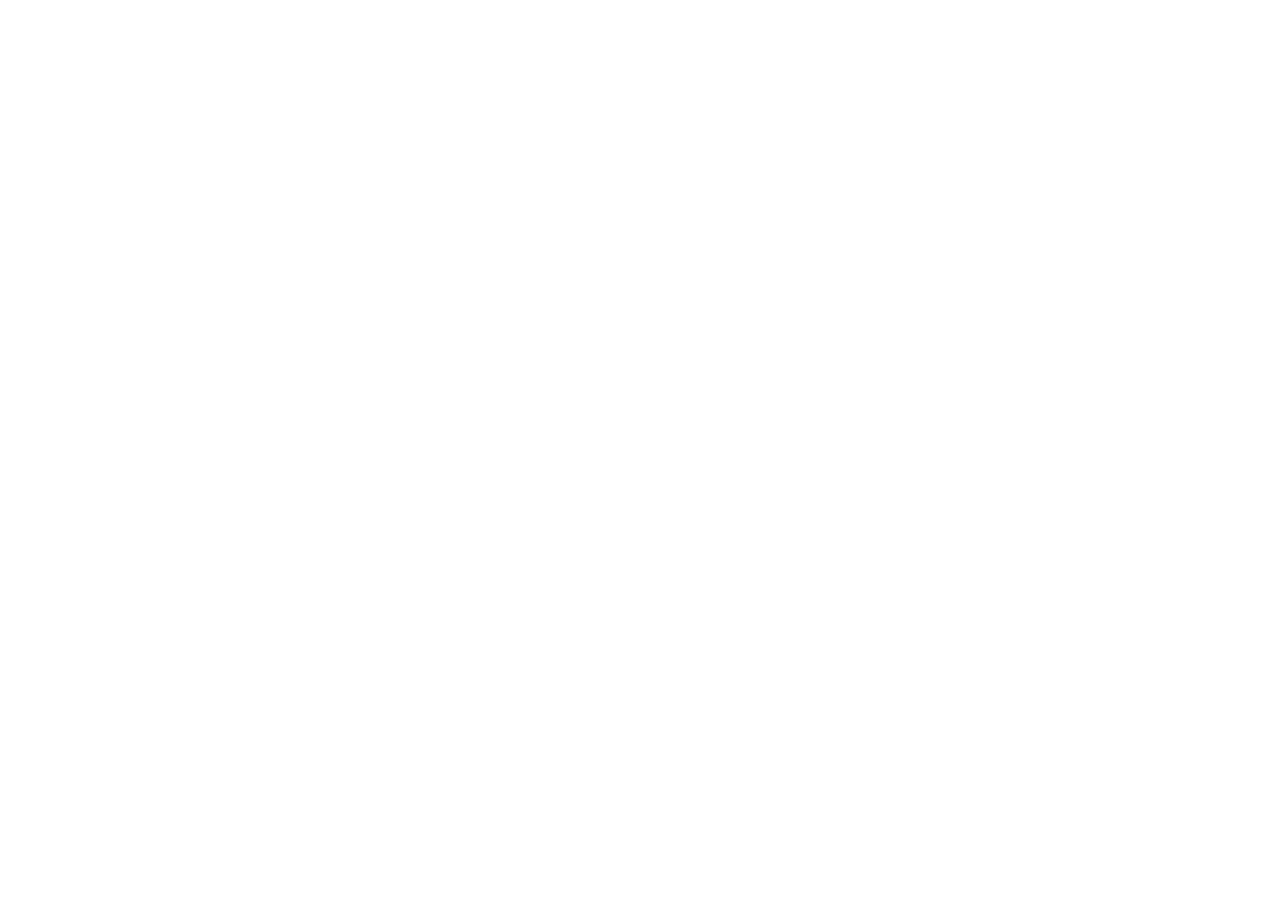
==== index.html @ ff941ab8 "first commit" ====
<!DOCTYPE html>
<html lang="en">
<head>
 <meta charset="UTF-8">
 <meta http-equiv="X-UA-Compatible" content="IE=edge">
 <meta name="viewport" content="width=device-width, initial-scale=1.0">
 <title>Restaurant</title>
</head>
<body>
 
</body>
</html>
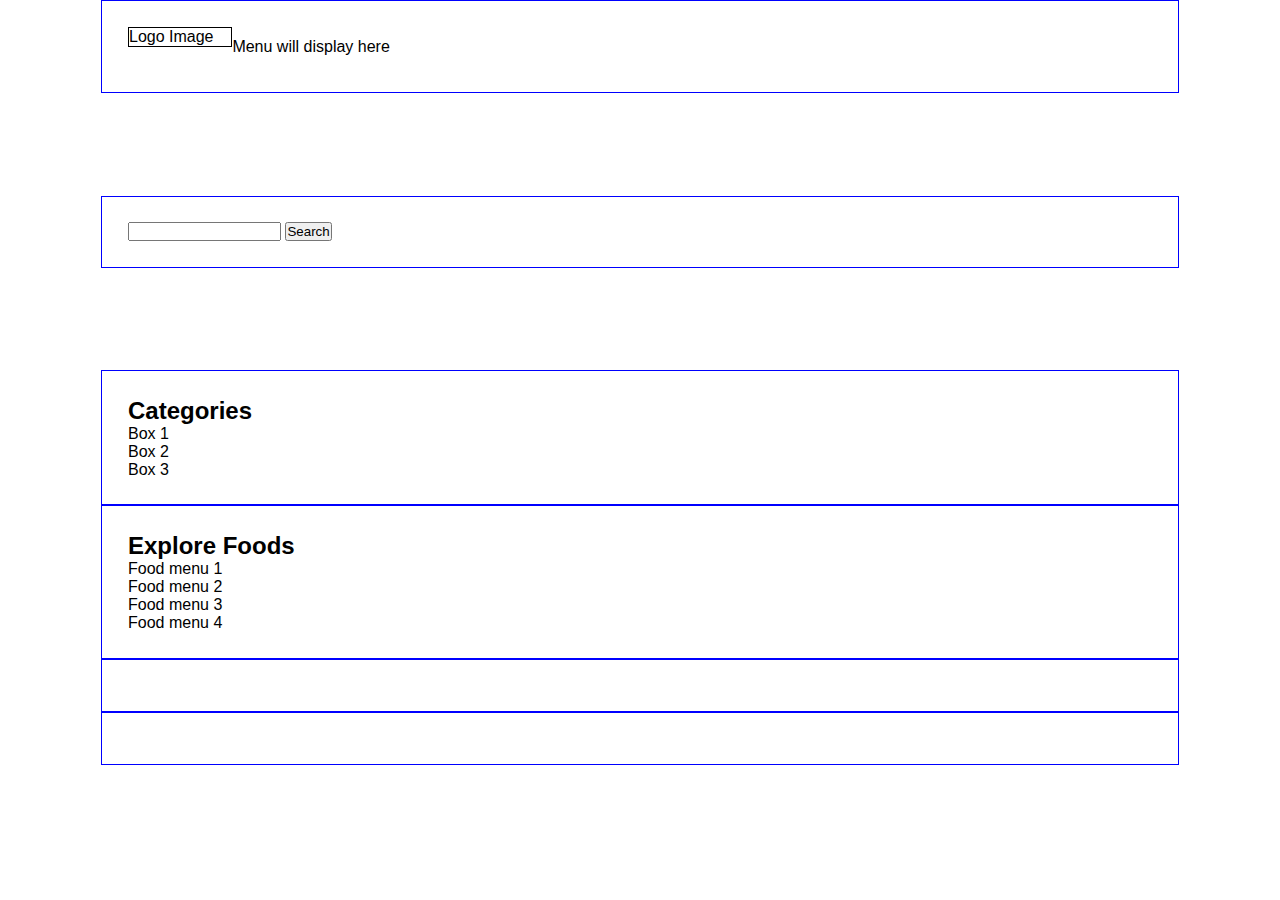
==== commit 0ffeac71: "html, css" ====
--- a/index.html
+++ b/index.html
@@ -2,11 +2,97 @@
 <html lang="en">
 <head>
  <meta charset="UTF-8">
+ <!-- Important to make website responsive -->
  <meta http-equiv="X-UA-Compatible" content="IE=edge">
  <meta name="viewport" content="width=device-width, initial-scale=1.0">
- <title>Restaurant</title>
+ <title>Galbi Restaurant</title>
+
+ <!-- Link CSS file -->
+ <link rel="stylesheet" href="css/style.css">
 </head>
+
 <body>
- 
+ <!-- Navbar Section Starts Here -->
+ <section class="navbar">
+  <div class="container">
+   <div class="logo">
+    Logo Image
+   </div>
+
+   <div class="menu">
+    Menu will display here
+   </div>
+  </div>
+ </section>
+ <!-- Navbar Section Ends Here -->
+
+  <!-- Food Search Section Starts Here -->
+  <section class="food-search">
+  <div class="container">
+   <form action="">
+    <input type="text">
+    <input type="Submit" value="Search">
+   </form>
+  </div>
+  </section>
+ <!-- Food Search Section Ends Here -->
+
+  <!-- Categories Section Starts Here -->
+  <section class="categories">
+  <div class="container">
+   <h2>Categories</h2>
+   <div class="box-3">
+    Box 1
+   </div>
+   <div class="box-3">
+    Box 2
+   </div>
+   <div class="box-3">
+    Box 3
+   </div>
+  </div>
+  </section>
+ <!-- Categories Section Ends Here -->
+
+  <!-- Food Menu Section Starts Here -->
+  <section class="food-menu">
+   <div class="container">
+    <h2>Explore Foods</h2>
+
+    <div class="food-menu">
+     Food menu 1
+    </div>
+    <div class="food-menu">
+     Food menu 2
+
+    </div>
+    <div class="food-menu">
+     Food menu 3
+
+    </div>
+    <div class="food-menu">
+     Food menu 4
+
+    </div>
+   </div>
+  </section>
+ <!-- Food Menu Section Ends Here -->
+
+  <!-- Social Section Section Starts Here -->
+  <section class="social">
+<div class="container">
+
+  </div>
+  </section>
+ <!-- Social Section Section Ends Here -->
+
+  <!-- Footer Section Starts Here -->
+  <section class="footer">
+<div class="container">
+
+  </div>
+  </section>
+ <!-- Footer Section Ends Here -->
+
 </body>
 </html>--- a/css/style.css
+++ b/css/style.css
@@ -0,0 +1,86 @@
+/* 
+Author: Anne Son;
+Theme: Restaurant Food Order;
+version: 1.0;
+*/
+
+/* CSS for All */
+* {
+  margin: 0 0;
+  padding: 0 0;
+  font-family: Helvetica, Arial, sans-serif;
+}
+
+.container {
+  border: 1px solid blue;
+  width: 80%;
+  margin: 0 auto;
+  padding: 2%;
+}
+.img-responsive {
+  width: 100%;
+}
+.text-right {
+  text-align: right;
+}
+.text-center {
+  text-align: center;
+}
+.clearfix {
+  clear: both;
+  float: none;
+}
+a {
+  color: #ff6b6b;
+  text-decoration: none;
+}
+a:hover {
+  color: #ee5253;
+}
+.btn {
+  padding: 1%;
+  border: none;
+  font-size: 1rem;
+}
+.btn-primary {
+  background-color: #ff6b6b;
+  color: white;
+  cursor: pointer;
+}
+.btn-primary:hover{
+ 
+}
+
+/* CSS for navbar section */
+
+.logo {
+  border: 1px solid black;
+  width: 10%;
+  float: left;
+}
+.menu {
+  line-height: 40px;
+}
+.menu ul {
+  list-style-type: none;
+}
+.menu ul li {
+  display: inline;
+  padding: 1%;
+  font-weight: bold;
+}
+
+/* Food Search Section */
+.food-search {
+  background-image: url(../images/kimchibg.jpg);
+  background-size: cover;
+  background-repeat: no-repeat;
+  background-position: 100% 70%;
+  padding: 8% 0;
+}
+.food-search input[type='search'] {
+  width: 50%;
+  padding: 1%;
+  font-size: 1rem;
+  border: none;
+}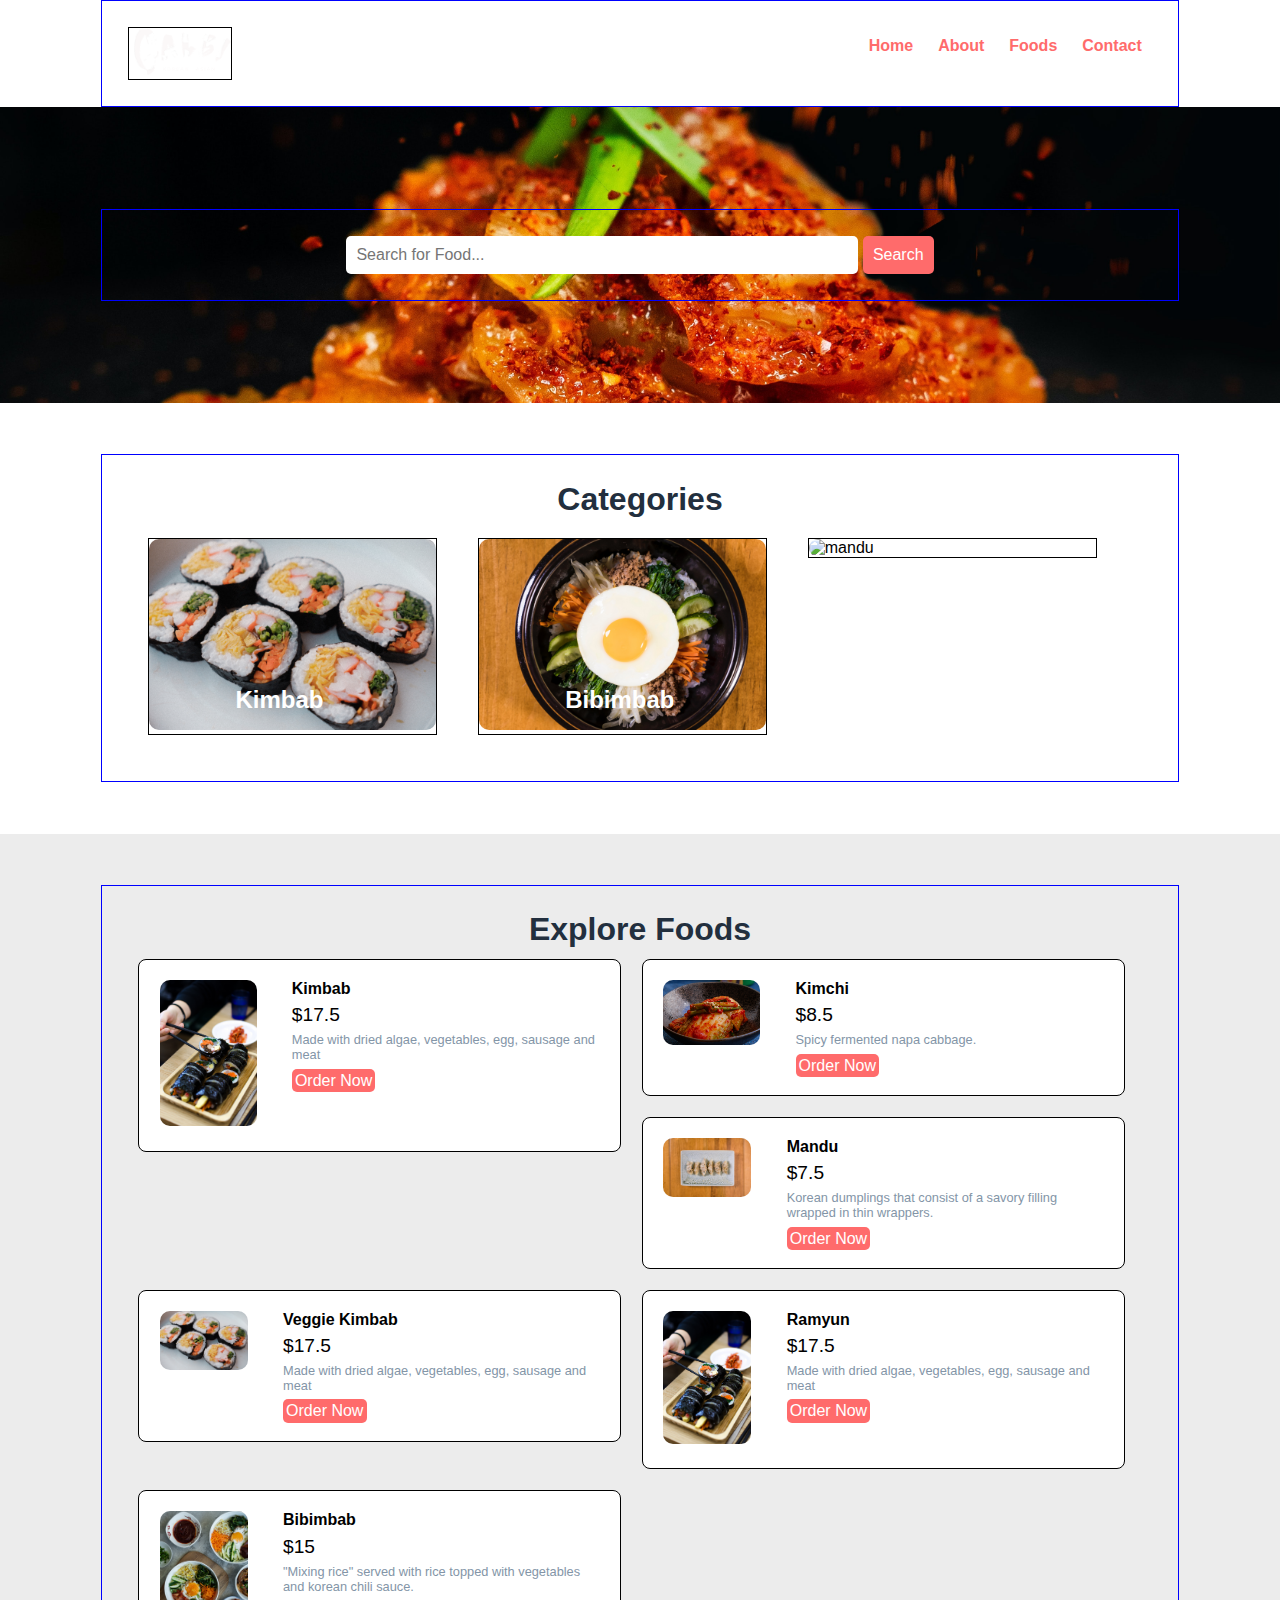
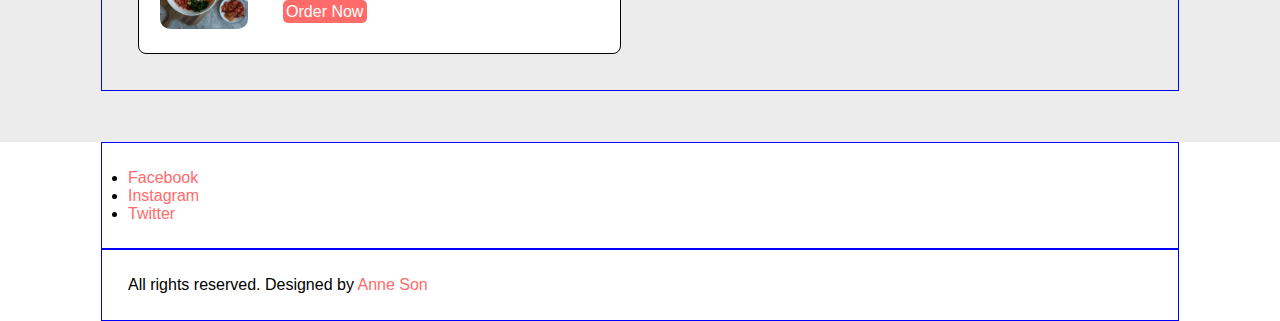
==== commit 4073ada4: "styling" ====
--- a/index.html
+++ b/index.html
@@ -1,98 +1,239 @@
 <!DOCTYPE html>
 <html lang="en">
-<head>
- <meta charset="UTF-8">
- <!-- Important to make website responsive -->
- <meta http-equiv="X-UA-Compatible" content="IE=edge">
- <meta name="viewport" content="width=device-width, initial-scale=1.0">
- <title>Galbi Restaurant</title>
-
- <!-- Link CSS file -->
- <link rel="stylesheet" href="css/style.css">
-</head>
-
-<body>
- <!-- Navbar Section Starts Here -->
- <section class="navbar">
-  <div class="container">
-   <div class="logo">
-    Logo Image
-   </div>
-
-   <div class="menu">
-    Menu will display here
-   </div>
-  </div>
- </section>
- <!-- Navbar Section Ends Here -->
-
-  <!-- Food Search Section Starts Here -->
-  <section class="food-search">
-  <div class="container">
-   <form action="">
-    <input type="text">
-    <input type="Submit" value="Search">
-   </form>
-  </div>
-  </section>
- <!-- Food Search Section Ends Here -->
-
-  <!-- Categories Section Starts Here -->
-  <section class="categories">
-  <div class="container">
-   <h2>Categories</h2>
-   <div class="box-3">
-    Box 1
-   </div>
-   <div class="box-3">
-    Box 2
-   </div>
-   <div class="box-3">
-    Box 3
-   </div>
-  </div>
-  </section>
- <!-- Categories Section Ends Here -->
-
-  <!-- Food Menu Section Starts Here -->
-  <section class="food-menu">
-   <div class="container">
-    <h2>Explore Foods</h2>
-
-    <div class="food-menu">
-     Food menu 1
-    </div>
-    <div class="food-menu">
-     Food menu 2
-
-    </div>
-    <div class="food-menu">
-     Food menu 3
-
-    </div>
-    <div class="food-menu">
-     Food menu 4
-
-    </div>
-   </div>
-  </section>
- <!-- Food Menu Section Ends Here -->
-
-  <!-- Social Section Section Starts Here -->
-  <section class="social">
-<div class="container">
-
-  </div>
-  </section>
- <!-- Social Section Section Ends Here -->
-
-  <!-- Footer Section Starts Here -->
-  <section class="footer">
-<div class="container">
-
-  </div>
-  </section>
- <!-- Footer Section Ends Here -->
-
-</body>
-</html>+  <head>
+    <meta charset="UTF-8" />
+    <!-- Important to make website responsive -->
+    <meta http-equiv="X-UA-Compatible" content="IE=edge" />
+    <meta name="viewport" content="width=device-width, initial-scale=1.0" />
+    <title>Galbi Restaurant</title>
+
+    <!-- Link CSS file -->
+    <link rel="stylesheet" href="css/style.css" />
+  </head>
+
+  <body>
+    <!-- Navbar Section Starts Here -->
+    <section class="navbar">
+      <div class="container">
+        <div class="logo">
+          <img
+            src="images/GALBILOGOwhite.png"
+            alt="Galbi logo"
+            class="img-responsive"
+          />
+        </div>
+
+        <div class="menu text-right">
+          <ul>
+            <li><a href="#">Home</a></li>
+            <li><a href="#">About</a></li>
+            <li><a href="#">Foods</a></li>
+            <li><a href="#">Contact</a></li>
+          </ul>
+        </div>
+        <div class="clearfix"></div>
+      </div>
+    </section>
+    <!-- Navbar Section Ends Here -->
+
+    <!-- Food Search Section Starts Here -->
+    <section class="food-search text-center">
+      <div class="container">
+        <form action="">
+          <input type="search" name="search" placeholder="Search for Food..." />
+          <input
+            type="submit"
+            name="submit"
+            value="Search"
+            class="btn btn-primary"
+          />
+        </form>
+      </div>
+    </section>
+    <!-- Food Search Section Ends Here -->
+
+    <!-- Categories Section Starts Here -->
+    <section class="categories">
+      <div class="container">
+        <h2 class="text-center">Categories</h2>
+
+        <div class="box-3 float-container">
+          <img
+            src="images/kimbab.jpg"
+            alt="kimbab"
+            class="img-responsive img-curve"
+          />
+          <h3 class="float-text text-white">Kimbab</h3>
+        </div>
+
+        <div class="box-3 float-container">
+          <img
+            src="images/bibimbab.jpg"
+            alt="bibimbab"
+            class="img-responsive img-curve"
+          />
+          <h3 class="float-text text-white">Bibimbab</h3>
+        </div>
+
+        <div class="box-3 float-container">
+          <img
+            src="images/mandu.jpg"
+            alt="mandu"
+            class="img-responsive img-curve"
+          />
+          <h3 class="float-text text-white">Mandu</h3>
+        </div>
+
+        <div class="clearfix"></div>
+      </div>
+    </section>
+    <!-- Categories Section Ends Here -->
+
+    <!-- Food Menu Section Starts Here -->
+    <section class="food-menu">
+      <div class="container">
+        <h2 class="text-center">Explore Foods</h2>
+
+        <div class="food-menu-box">
+          <div class="food-menu-img img1">
+            <img
+              src="images/kimbab2.jpg"
+              alt="kimbab with sausage"
+              class="img-responsive img-curve"
+            />
+          </div>
+          <div class="food-menu-desc">
+            <h4>Kimbab</h4>
+            <p class="food-price">$17.5</p>
+            <p class="food-detail">
+              Made with dried algae, vegetables, egg, sausage and meat
+            </p>
+            <a href="#" class="btn btn-primary">Order Now</a>
+          </div>
+          <div class="clearfix"></div>
+        </div>
+
+        <div class="food-menu-box">
+          <div class="food-menu-img img2">
+            <img
+              src="images/kimchi.jpg"
+              alt="kimbab with sausage"
+              class="img-responsive img-curve"
+            />
+          </div>
+          <div class="food-menu-desc">
+            <h4>Kimchi</h4>
+            <p class="food-price">$8.5</p>
+            <p class="food-detail">Spicy fermented napa cabbage.</p>
+            <a href="#" class="btn btn-primary">Order Now</a>
+          </div>
+          <div class="clearfix"></div>
+        </div>
+
+        <div class="food-menu-box">
+          <div class="food-menu-img">
+            <img
+              src="images/mandu-plate.jpg"
+              alt="kimbab with sausage"
+              class="img-responsive img-curve"
+            />
+          </div>
+          <div class="food-menu-desc">
+            <h4>Mandu</h4>
+            <p class="food-price">$7.5</p>
+            <p class="food-detail">
+              Korean dumplings that consist of a savory filling wrapped in thin
+              wrappers.
+            </p>
+            <a href="#" class="btn btn-primary">Order Now</a>
+          </div>
+          <div class="clearfix"></div>
+        </div>
+
+        <div class="food-menu-box">
+          <div class="food-menu-img">
+            <img
+              src="images/kimbab.jpg"
+              alt="kimbab with sausage"
+              class="img-responsive img-curve"
+            />
+          </div>
+          <div class="food-menu-desc">
+            <h4>Veggie Kimbab</h4>
+            <p class="food-price">$17.5</p>
+            <p class="food-detail">
+              Made with dried algae, vegetables, egg, sausage and meat
+            </p>
+            <a href="#" class="btn btn-primary">Order Now</a>
+          </div>
+          <div class="clearfix"></div>
+        </div>
+
+        <div class="food-menu-box">
+          <div class="food-menu-img">
+            <img
+              src="images/kimbab2.jpg"
+              alt="kimbab with sausage"
+              class="img-responsive img-curve"
+            />
+          </div>
+          <div class="food-menu-desc">
+            <h4>Ramyun</h4>
+            <p class="food-price">$17.5</p>
+            <p class="food-detail">
+              Made with dried algae, vegetables, egg, sausage and meat
+            </p>
+            <a href="#" class="btn btn-primary">Order Now</a>
+          </div>
+          <div class="clearfix"></div>
+        </div>
+
+        <div class="food-menu-box">
+          <div class="food-menu-img">
+            <img
+              src="images/bibimbabmore.jpg"
+              alt="bibimbab"
+              class="img-responsive img-curve"
+            />
+          </div>
+          <div class="food-menu-desc">
+            <h4>Bibimbab</h4>
+            <p class="food-price">$15</p>
+            <p class="food-detail">
+              "Mixing rice" served with rice topped with vegetables and korean
+              chili sauce.
+            </p>
+            <a href="#" class="btn btn-primary">Order Now</a>
+          </div>
+          <div class="clearfix"></div>
+        </div>
+
+        <div class="clearfix"></div>
+      </div>
+    </section>
+    <!-- Food Menu Section Ends Here -->
+
+    <!-- Social Section Section Starts Here -->
+    <section class="social">
+      <div class="container">
+        <ul>
+          <li><a href="">Facebook</a></li>
+          <li><a href="">Instagram</a></li>
+          <li><a href="">Twitter</a></li>
+        </ul>
+      </div>
+    </section>
+    <!-- Social Section Section Ends Here -->
+
+    <!-- Footer Section Starts Here -->
+    <section class="footer">
+      <div class="container">
+        <p>
+          All rights reserved. Designed by
+          <a href="www.anneson.com"> Anne Son </a>
+        </p>
+      </div>
+    </section>
+    <!-- Footer Section Ends Here -->
+  </body>
+</html>
--- a/css/style.css
+++ b/css/style.css
@@ -20,11 +20,17 @@
 .img-responsive {
   width: 100%;
 }
+.img-curve {
+  border-radius: 10px;
+}
 .text-right {
   text-align: right;
 }
 .text-center {
   text-align: center;
+}
+.text-white {
+  color: white;
 }
 .clearfix {
   clear: both;
@@ -41,14 +47,31 @@
   padding: 1%;
   border: none;
   font-size: 1rem;
+  border-radius: 5px;
 }
 .btn-primary {
   background-color: #ff6b6b;
   color: white;
   cursor: pointer;
 }
-.btn-primary:hover{
- 
+.btn-primary:hover {
+  background-color: #ee5253;
+  color: white;
+}
+h2 {
+  color: #222f3e;
+  font-size: 2rem;
+}
+h3 {
+  font-size: 1.5rem;
+}
+.float-container {
+  position: relative;
+}
+.float-text {
+  position: absolute;
+  bottom: 20px;
+  left: 30%;
 }
 
 /* CSS for navbar section */
@@ -83,4 +106,59 @@
   padding: 1%;
   font-size: 1rem;
   border: none;
-}+  border-radius: 5px;
+}
+
+/* Categories */
+.categories {
+  padding: 4% 0;
+}
+.box-3 {
+  border: 1px solid black;
+  width: 28%;
+  float: left;
+  margin: 2%;
+}
+
+/* Food menu */
+.food-menu {
+  background-color: #ececec;
+  padding: 4% 0;
+}
+.food-menu-box {
+  border: 1px solid black;
+  width: 43%;
+  margin: 1%;
+  padding: 2%;
+  float: left;
+  background-color: white;
+  border-radius: 8px;
+  display: flex;
+}
+.food-menu-img {
+  width: 20%;
+  vertical-align: middle;
+  height: auto;
+  float: left;
+}
+.img1 {
+  flex: 1.5;
+}
+.img2 {
+  flex: 1.4998;
+}
+
+.food-menu-desc {
+  width: 70%;
+  float: left;
+  margin-left: 8%;
+}
+.food-price {
+  font-size: 1.2rem;
+  margin: 2% 0;
+}
+.food-detail {
+  font-size: 0.8rem;
+  color: #8395a7;
+  margin-bottom: 3%;
+}
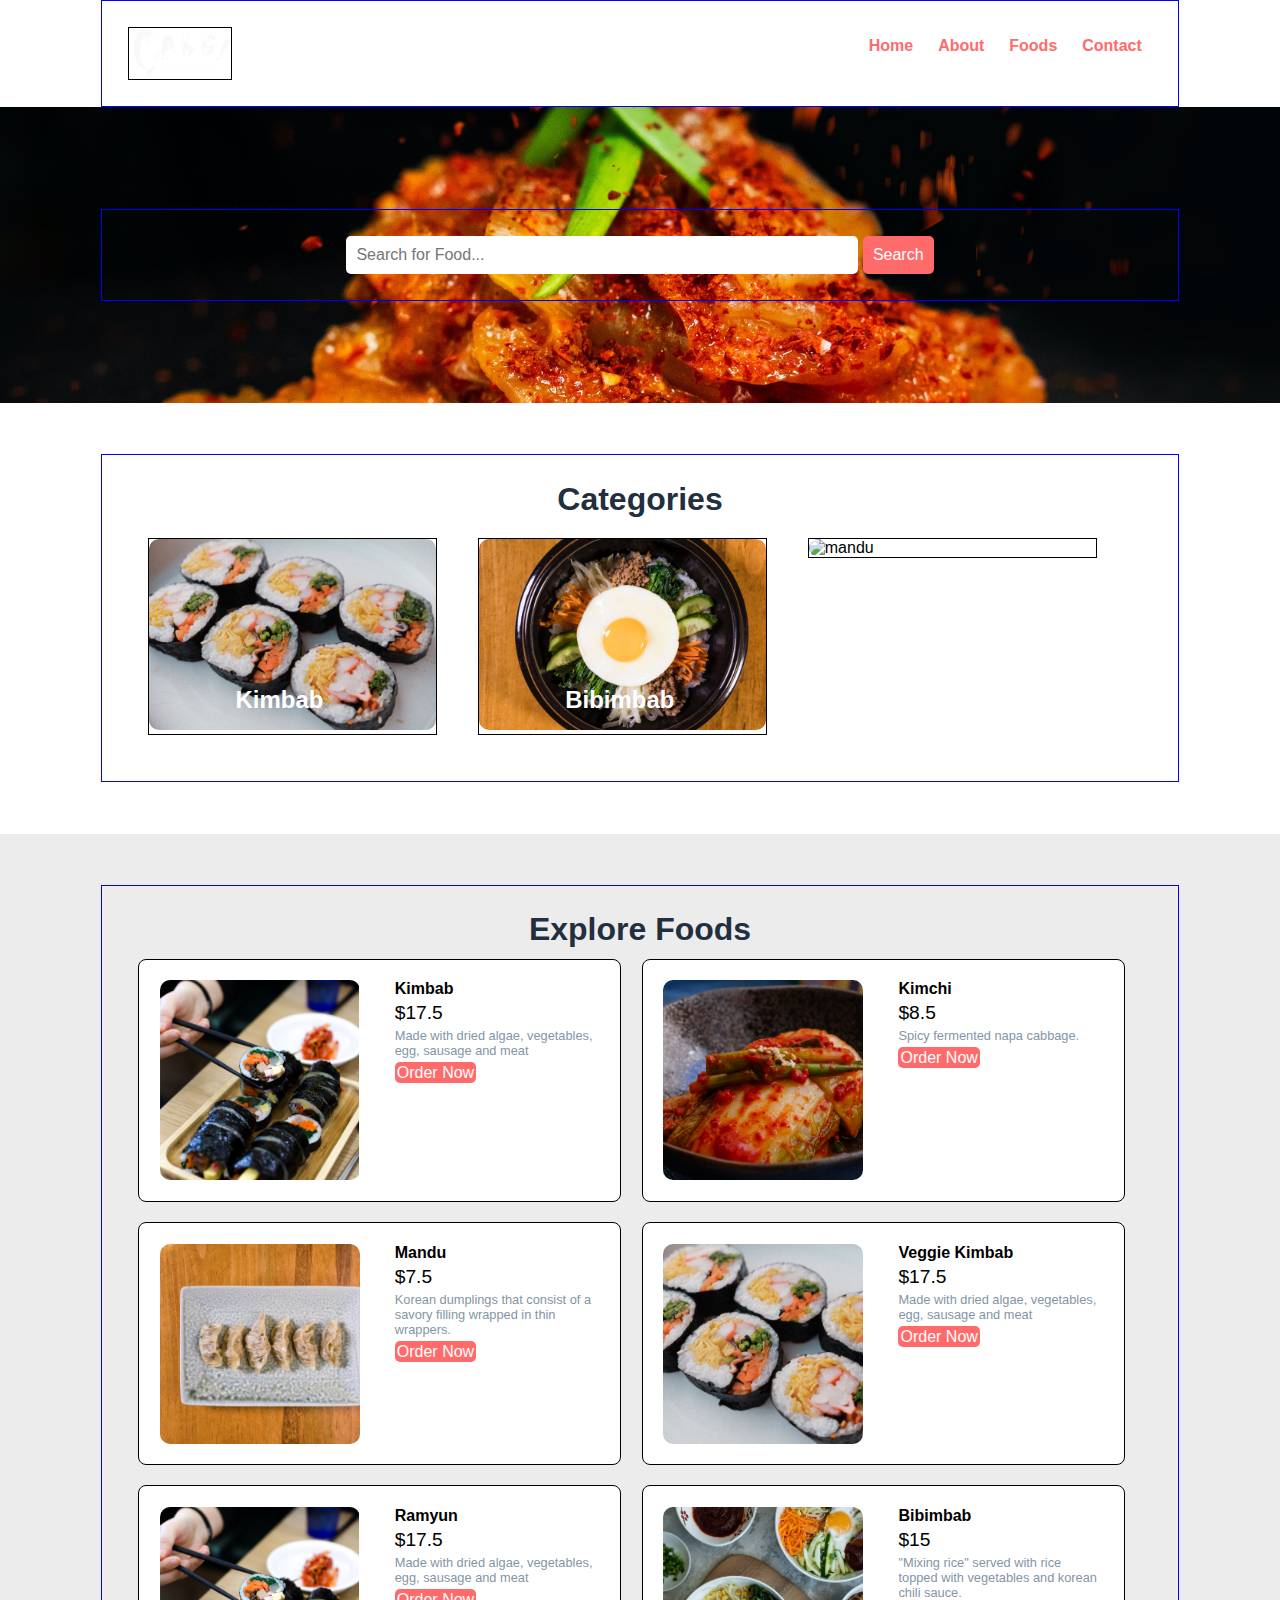
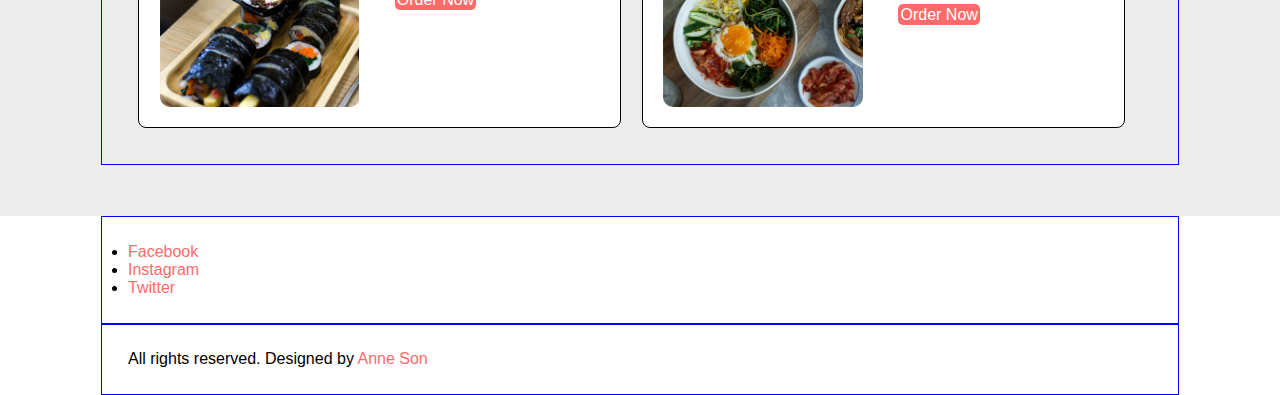
==== commit 5e6e7e63: "same size img for explore foods css" ====
--- a/index.html
+++ b/index.html
@@ -95,11 +95,11 @@
         <h2 class="text-center">Explore Foods</h2>
 
         <div class="food-menu-box">
-          <div class="food-menu-img img1">
+          <div class="food-menu-img square img-curve">
             <img
               src="images/kimbab2.jpg"
               alt="kimbab with sausage"
-              class="img-responsive img-curve"
+              class="menu-img"
             />
           </div>
           <div class="food-menu-desc">
@@ -114,11 +114,11 @@
         </div>
 
         <div class="food-menu-box">
-          <div class="food-menu-img img2">
+          <div class="food-menu-img square img-curve">
             <img
               src="images/kimchi.jpg"
               alt="kimbab with sausage"
-              class="img-responsive img-curve"
+              class="landscape"
             />
           </div>
           <div class="food-menu-desc">
@@ -131,11 +131,11 @@
         </div>
 
         <div class="food-menu-box">
-          <div class="food-menu-img">
+          <div class="food-menu-img square img-curve">
             <img
               src="images/mandu-plate.jpg"
               alt="kimbab with sausage"
-              class="img-responsive img-curve"
+              class="landscape"
             />
           </div>
           <div class="food-menu-desc">
@@ -151,11 +151,11 @@
         </div>
 
         <div class="food-menu-box">
-          <div class="food-menu-img">
+          <div class="food-menu-img square img-curve">
             <img
               src="images/kimbab.jpg"
               alt="kimbab with sausage"
-              class="img-responsive img-curve"
+              class="landscape"
             />
           </div>
           <div class="food-menu-desc">
@@ -170,11 +170,11 @@
         </div>
 
         <div class="food-menu-box">
-          <div class="food-menu-img">
+          <div class="food-menu-img square img-curve">
             <img
               src="images/kimbab2.jpg"
               alt="kimbab with sausage"
-              class="img-responsive img-curve"
+              class="menu-img"
             />
           </div>
           <div class="food-menu-desc">
@@ -189,11 +189,11 @@
         </div>
 
         <div class="food-menu-box">
-          <div class="food-menu-img">
+          <div class="food-menu-img square img-curve">
             <img
               src="images/bibimbabmore.jpg"
               alt="bibimbab"
-              class="img-responsive img-curve"
+              class="menu-img"
             />
           </div>
           <div class="food-menu-desc">
--- a/css/style.css
+++ b/css/style.css
@@ -135,17 +135,34 @@
   border-radius: 8px;
   display: flex;
 }
-.food-menu-img {
+/* .food-menu-img {
   width: 20%;
   vertical-align: middle;
+  float: left;
+} */
+.square {
+  position: relative;
+  width: 300px;
+  height: 200px;
+  overflow: hidden;
+}
+.menu-img {
+  position: absolute;
+  max-width: 100%;
+  width: 100%;
   height: auto;
-  float: left;
+  top: 5%;
+  left: 20%;
+  transform: translate(-20%, -20%);
 }
-.img1 {
-  flex: 1.5;
-}
-.img2 {
-  flex: 1.4998;
+
+.square img.landscape {
+  position: absolute;
+  height: 100%;
+  width: auto;
+  top: 20%;
+  left: 10%;
+  transform: translate(-20%, -20%);
 }
 
 .food-menu-desc {
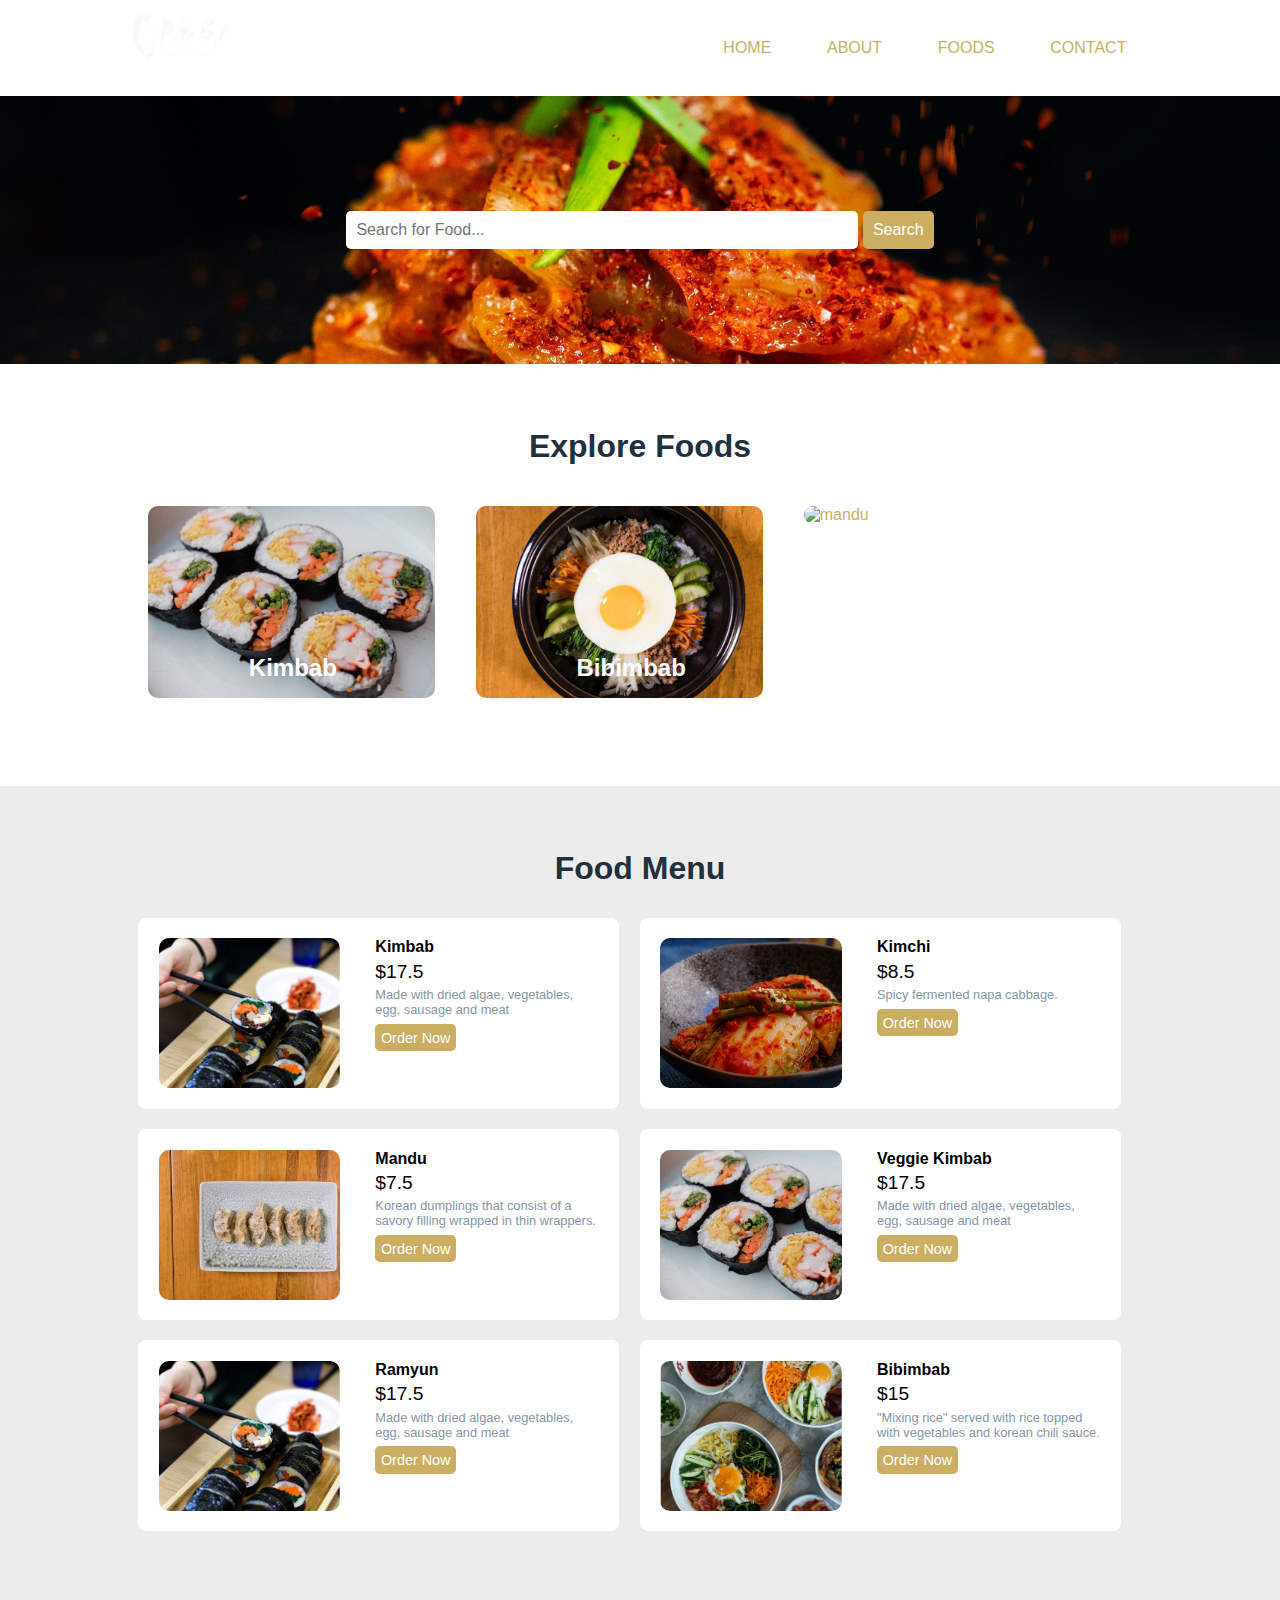
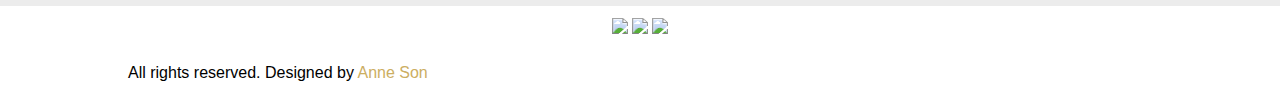
==== commit 3b110fc2: "style changes" ====
--- a/index.html
+++ b/index.html
@@ -25,10 +25,10 @@
 
         <div class="menu text-right">
           <ul>
-            <li><a href="#">Home</a></li>
-            <li><a href="#">About</a></li>
-            <li><a href="#">Foods</a></li>
-            <li><a href="#">Contact</a></li>
+            <li><a href="#">HOME</a></li>
+            <li><a href="#">ABOUT</a></li>
+            <li><a href="#">FOODS</a></li>
+            <li><a href="#">CONTACT</a></li>
           </ul>
         </div>
         <div class="clearfix"></div>
@@ -55,35 +55,40 @@
     <!-- Categories Section Starts Here -->
     <section class="categories">
       <div class="container">
-        <h2 class="text-center">Categories</h2>
-
-        <div class="box-3 float-container">
-          <img
-            src="images/kimbab.jpg"
-            alt="kimbab"
-            class="img-responsive img-curve"
-          />
-          <h3 class="float-text text-white">Kimbab</h3>
-        </div>
-
-        <div class="box-3 float-container">
-          <img
-            src="images/bibimbab.jpg"
-            alt="bibimbab"
-            class="img-responsive img-curve"
-          />
-          <h3 class="float-text text-white">Bibimbab</h3>
-        </div>
-
-        <div class="box-3 float-container">
-          <img
-            src="images/mandu.jpg"
-            alt="mandu"
-            class="img-responsive img-curve"
-          />
-          <h3 class="float-text text-white">Mandu</h3>
-        </div>
-
+        <h2 class="text-center">Explore Foods</h2>
+
+        <a href="#">
+          <div class="box-3 float-container">
+            <img
+              src="images/kimbab.jpg"
+              alt="kimbab"
+              class="img-responsive img-curve"
+            />
+            <h3 class="float-text text-white">Kimbab</h3>
+          </div>
+        </a>
+
+        <a href="#">
+          <div class="box-3 float-container">
+            <img
+              src="images/bibimbab.jpg"
+              alt="bibimbab"
+              class="img-responsive img-curve"
+            />
+            <h3 class="float-text text-white">Bibimbab</h3>
+          </div>
+        </a>
+
+        <a href="#">
+          <div class="box-3 float-container">
+            <img
+              src="images/mandu.jpg"
+              alt="mandu"
+              class="img-responsive img-curve"
+            />
+            <h3 class="float-text text-white">Mandu</h3>
+          </div>
+        </a>
         <div class="clearfix"></div>
       </div>
     </section>
@@ -92,7 +97,7 @@
     <!-- Food Menu Section Starts Here -->
     <section class="food-menu">
       <div class="container">
-        <h2 class="text-center">Explore Foods</h2>
+        <h2 class="text-center">Food Menu</h2>
 
         <div class="food-menu-box">
           <div class="food-menu-img square img-curve">
@@ -108,13 +113,13 @@
             <p class="food-detail">
               Made with dried algae, vegetables, egg, sausage and meat
             </p>
-            <a href="#" class="btn btn-primary">Order Now</a>
-          </div>
-          <div class="clearfix"></div>
-        </div>
-
-        <div class="food-menu-box">
-          <div class="food-menu-img square img-curve">
+            <a href="#" class="btn btn-primary btn-menu">Order Now</a>
+          </div>
+          <div class="clearfix"></div>
+        </div>
+
+        <div class="food-menu-box">
+          <div class="food-menu-img img-curve square">
             <img
               src="images/kimchi.jpg"
               alt="kimbab with sausage"
@@ -125,7 +130,9 @@
             <h4>Kimchi</h4>
             <p class="food-price">$8.5</p>
             <p class="food-detail">Spicy fermented napa cabbage.</p>
-            <a href="#" class="btn btn-primary">Order Now</a>
+            <div>
+              <a href="#" class="btn btn-primary btn-menu">Order Now</a>
+            </div>
           </div>
           <div class="clearfix"></div>
         </div>
@@ -145,7 +152,7 @@
               Korean dumplings that consist of a savory filling wrapped in thin
               wrappers.
             </p>
-            <a href="#" class="btn btn-primary">Order Now</a>
+            <a href="#" class="btn btn-primary btn-menu">Order Now</a>
           </div>
           <div class="clearfix"></div>
         </div>
@@ -164,7 +171,7 @@
             <p class="food-detail">
               Made with dried algae, vegetables, egg, sausage and meat
             </p>
-            <a href="#" class="btn btn-primary">Order Now</a>
+            <a href="#" class="btn btn-primary btn-menu">Order Now</a>
           </div>
           <div class="clearfix"></div>
         </div>
@@ -183,7 +190,7 @@
             <p class="food-detail">
               Made with dried algae, vegetables, egg, sausage and meat
             </p>
-            <a href="#" class="btn btn-primary">Order Now</a>
+            <a href="#" class="btn btn-primary btn-menu">Order Now</a>
           </div>
           <div class="clearfix"></div>
         </div>
@@ -203,7 +210,7 @@
               "Mixing rice" served with rice topped with vegetables and korean
               chili sauce.
             </p>
-            <a href="#" class="btn btn-primary">Order Now</a>
+            <a href="#" class="btn btn-primary btn-menu">Order Now</a>
           </div>
           <div class="clearfix"></div>
         </div>
@@ -215,11 +222,24 @@
 
     <!-- Social Section Section Starts Here -->
     <section class="social">
-      <div class="container">
+      <div class="container text-center">
         <ul>
-          <li><a href="">Facebook</a></li>
-          <li><a href="">Instagram</a></li>
-          <li><a href="">Twitter</a></li>
+          <li>
+            <a href=""
+              ><img src="https://img.icons8.com/color/48/000000/facebook.png"
+            /></a>
+          </li>
+          <li>
+            <a href=""
+              ><img
+                src="https://img.icons8.com/color/48/000000/instagram-new--v2.png"
+            /></a>
+          </li>
+          <li>
+            <a href=""
+              ><img src="https://img.icons8.com/fluency/48/000000/twitter.png"
+            /></a>
+          </li>
         </ul>
       </div>
     </section>
--- a/css/style.css
+++ b/css/style.css
@@ -12,10 +12,9 @@
 }
 
 .container {
-  border: 1px solid blue;
   width: 80%;
   margin: 0 auto;
-  padding: 2%;
+  padding: 1%;
 }
 .img-responsive {
   width: 100%;
@@ -37,11 +36,12 @@
   float: none;
 }
 a {
-  color: #ff6b6b;
+  color: #ccae62;
   text-decoration: none;
 }
 a:hover {
-  color: #ee5253;
+  color: #caa851;
+  font-weight: bold;
 }
 .btn {
   padding: 1%;
@@ -50,17 +50,18 @@
   border-radius: 5px;
 }
 .btn-primary {
-  background-color: #ff6b6b;
+  background-color: #ccae62;
   color: white;
   cursor: pointer;
 }
 .btn-primary:hover {
-  background-color: #ee5253;
+  background-color: #caa851;
   color: white;
 }
 h2 {
   color: #222f3e;
   font-size: 2rem;
+  margin-bottom: 2%;
 }
 h3 {
   font-size: 1.5rem;
@@ -71,26 +72,24 @@
 .float-text {
   position: absolute;
   bottom: 20px;
-  left: 30%;
+  left: 35%;
 }
 
 /* CSS for navbar section */
 
 .logo {
-  border: 1px solid black;
   width: 10%;
   float: left;
 }
 .menu {
-  line-height: 40px;
+  line-height: 70px;
 }
 .menu ul {
   list-style-type: none;
 }
 .menu ul li {
   display: inline;
-  padding: 1%;
-  font-weight: bold;
+  padding: 2.5%;
 }
 
 /* Food Search Section */
@@ -114,7 +113,6 @@
   padding: 4% 0;
 }
 .box-3 {
-  border: 1px solid black;
   width: 28%;
   float: left;
   margin: 2%;
@@ -126,7 +124,6 @@
   padding: 4% 0;
 }
 .food-menu-box {
-  border: 1px solid black;
   width: 43%;
   margin: 1%;
   padding: 2%;
@@ -135,15 +132,10 @@
   border-radius: 8px;
   display: flex;
 }
-/* .food-menu-img {
-  width: 20%;
-  vertical-align: middle;
-  float: left;
-} */
 .square {
   position: relative;
-  width: 300px;
-  height: 200px;
+  width: 250px;
+  height: 150px;
   overflow: hidden;
 }
 .menu-img {
@@ -162,7 +154,7 @@
   width: auto;
   top: 20%;
   left: 10%;
-  transform: translate(-20%, -20%);
+  transform: translate(-10%, -20%);
 }
 
 .food-menu-desc {
@@ -177,5 +169,26 @@
 .food-detail {
   font-size: 0.8rem;
   color: #8395a7;
-  margin-bottom: 3%;
+  margin-bottom: 5%;
 }
+.btn-menu {
+  padding: 2.5%;
+  font-size: 0.9rem;
+}
+
+/* Social */
+.social ul {
+  list-style-type: none;
+}
+.social ul li {
+  display: inline;
+}
+
+/* For Mobile Size or Smaller Screen */
+@media only screen and (maxk-width: 768px) {
+  .logo {
+    width: 80%;
+    float: none;
+    margin: 1% auto;
+  }
+}
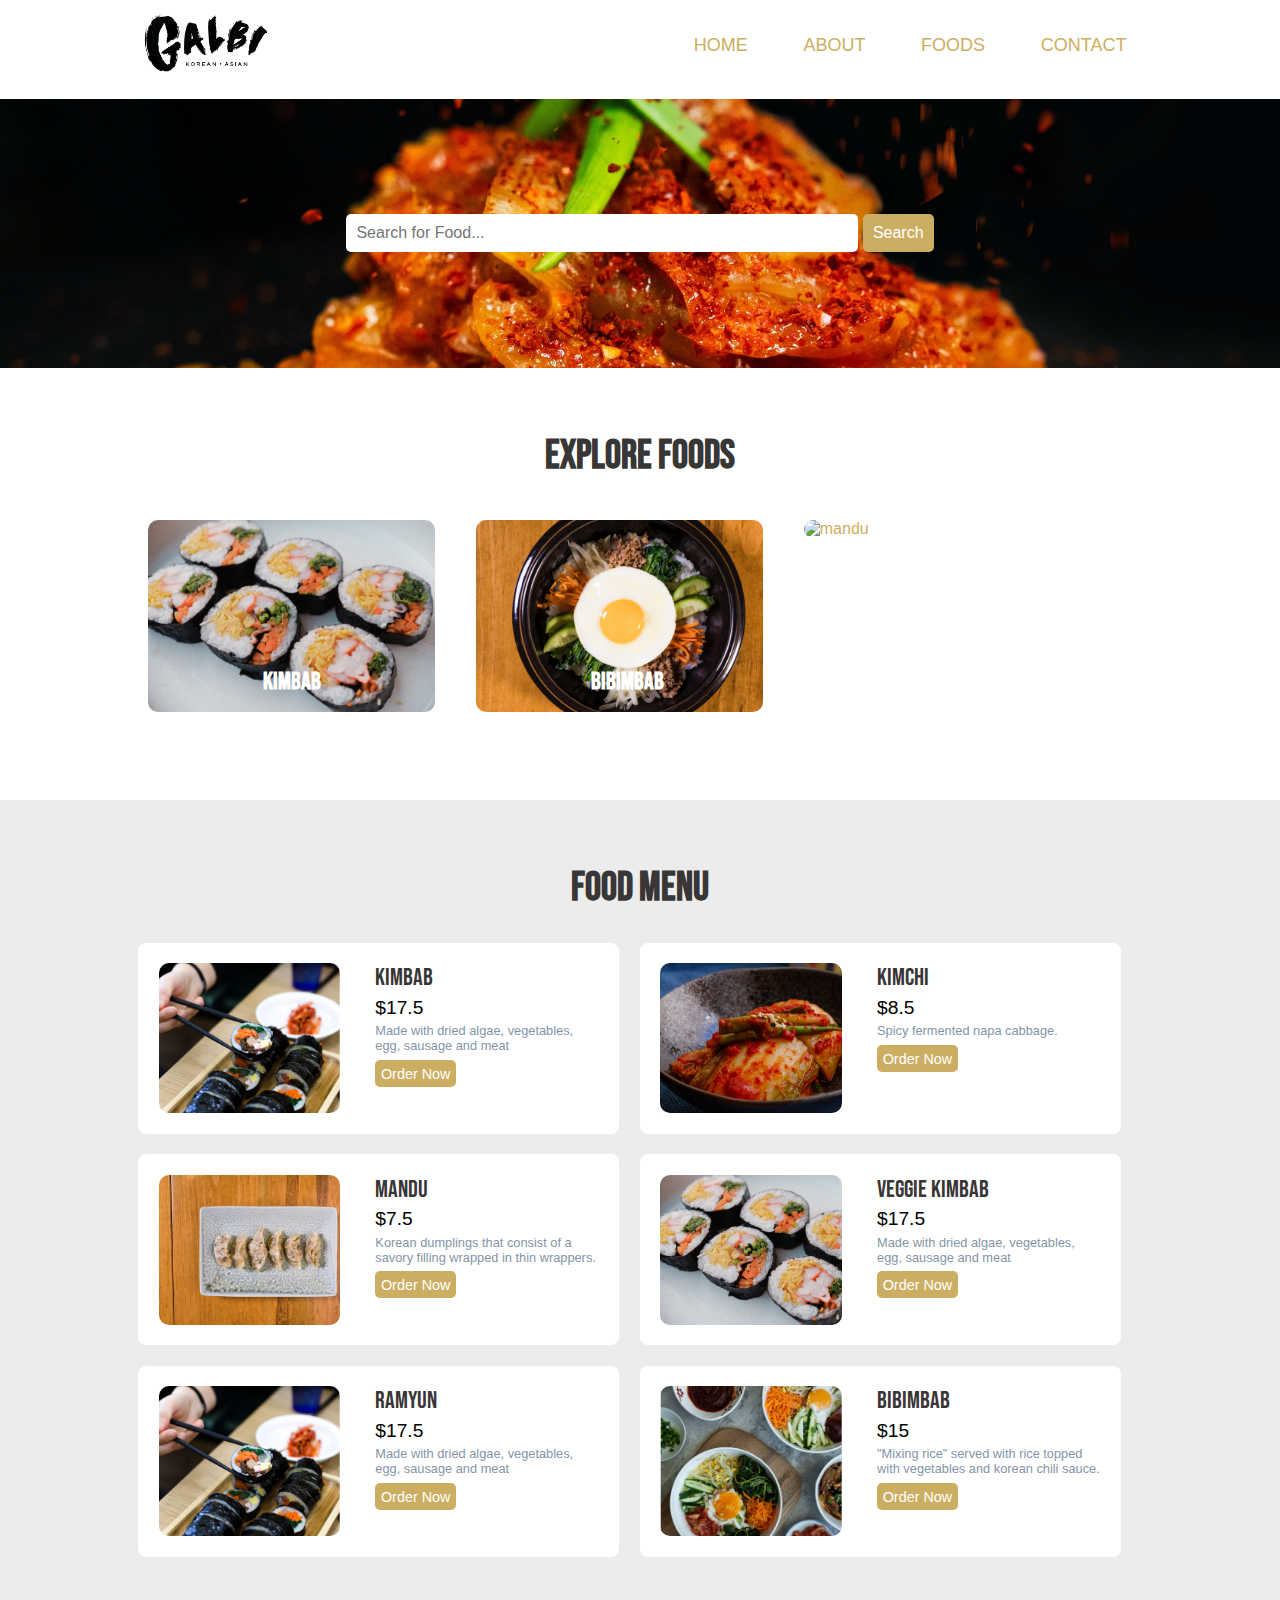
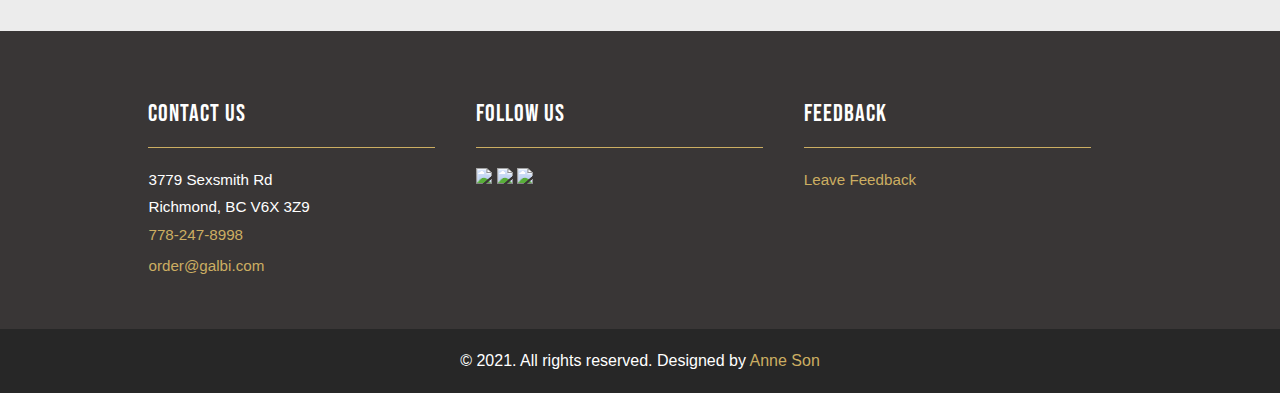
==== commit 915a2bb7: "footer" ====
--- a/index.html
+++ b/index.html
@@ -7,6 +7,12 @@
     <meta name="viewport" content="width=device-width, initial-scale=1.0" />
     <title>Galbi Restaurant</title>
 
+    <link rel="preconnect" href="https://fonts.googleapis.com" />
+    <link rel="preconnect" href="https://fonts.gstatic.com" crossorigin />
+    <link
+      href="https://fonts.googleapis.com/css2?family=Bebas+Neue&display=swap"
+      rel="stylesheet"
+    />
     <!-- Link CSS file -->
     <link rel="stylesheet" href="css/style.css" />
   </head>
@@ -14,10 +20,10 @@
   <body>
     <!-- Navbar Section Starts Here -->
     <section class="navbar">
-      <div class="container">
+      <div class="container navbar-container">
         <div class="logo">
           <img
-            src="images/GALBILOGOwhite.png"
+            src="images/galbiLogoBlack.png"
             alt="Galbi logo"
             class="img-responsive"
           />
@@ -220,40 +226,64 @@
     </section>
     <!-- Food Menu Section Ends Here -->
 
-    <!-- Social Section Section Starts Here -->
-    <section class="social">
-      <div class="container text-center">
-        <ul>
-          <li>
-            <a href=""
-              ><img src="https://img.icons8.com/color/48/000000/facebook.png"
-            /></a>
-          </li>
-          <li>
-            <a href=""
-              ><img
-                src="https://img.icons8.com/color/48/000000/instagram-new--v2.png"
-            /></a>
-          </li>
-          <li>
-            <a href=""
-              ><img src="https://img.icons8.com/fluency/48/000000/twitter.png"
-            /></a>
-          </li>
-        </ul>
-      </div>
-    </section>
-    <!-- Social Section Section Ends Here -->
-
     <!-- Footer Section Starts Here -->
-    <section class="footer">
-      <div class="container">
+    <footer id="footer" role="contentinfo">
+      <div class="container">
+        <div class="box-3 float-container">
+          <h4>Contact Us</h4>
+          <p class="address">
+            3779 Sexsmith Rd
+            <br />
+            Richmond, BC V6X 3Z9
+            <br />
+            <a href="tel:+17782478998" title="Galbi Number">778-247-8998</a>
+          </p>
+          <p class="address">
+            <a href="mailto:order@galbi.com">order@galbi.com</a>
+          </p>
+        </div>
+        <div class="box-3 float-container">
+          <h4>Follow Us</h4>
+          <div class="social">
+            <ul>
+              <li>
+                <a href=""
+                  ><img
+                    src="https://img.icons8.com/color/48/000000/facebook.png"
+                /></a>
+              </li>
+              <li>
+                <a href=""
+                  ><img
+                    src="https://img.icons8.com/color/48/000000/instagram-new--v2.png"
+                /></a>
+              </li>
+              <li>
+                <a href=""
+                  ><img
+                    src="https://img.icons8.com/fluency/48/000000/twitter.png"
+                /></a>
+              </li>
+            </ul>
+          </div>
+        </div>
+        <div class="box-3 float-container">
+          <h4>Feedback</h4>
+          <p class="address">
+            <a href="mailto:order@galbi.com">Leave Feedback</a>
+          </p>
+        </div>
+        <div class="clearfix"></div>
+      </div>
+    </footer>
+    <!-- Footer Section Ends Here -->
+    <div class="copyright text-center">
+      <div id="block-footercopyright">
         <p>
-          All rights reserved. Designed by
+          &copy 2021. All rights reserved. Designed by
           <a href="www.anneson.com"> Anne Son </a>
         </p>
       </div>
-    </section>
-    <!-- Footer Section Ends Here -->
+    </div>
   </body>
 </html>
--- a/css/style.css
+++ b/css/style.css
@@ -8,7 +8,7 @@
 * {
   margin: 0 0;
   padding: 0 0;
-  font-family: Helvetica, Arial, sans-serif;
+  font-family: 'Open Sans', sans-serif;
 }
 
 .container {
@@ -58,13 +58,25 @@
   background-color: #caa851;
   color: white;
 }
+h1,
+h2,
+h3,
+h4,
+h5 {
+  font-family: 'Bebas Neue', cursive;
+}
 h2 {
-  color: #222f3e;
-  font-size: 2rem;
+  color: #393636;
+  font-size: 2.5rem;
   margin-bottom: 2%;
 }
 h3 {
   font-size: 1.5rem;
+}
+h4 {
+  font-size: 1.5rem;
+  font-weight: lighter;
+  color: #393636;
 }
 .float-container {
   position: relative;
@@ -72,17 +84,19 @@
 .float-text {
   position: absolute;
   bottom: 20px;
-  left: 35%;
+  left: 40%;
 }
 
 /* CSS for navbar section */
-
+.navbar-container {
+  padding: 0;
+}
 .logo {
-  width: 10%;
+  width: 15%;
   float: left;
 }
 .menu {
-  line-height: 70px;
+  line-height: 90px;
 }
 .menu ul {
   list-style-type: none;
@@ -90,6 +104,8 @@
 .menu ul li {
   display: inline;
   padding: 2.5%;
+  font-size: large;
+  font-family: 'Bebas Neue', cursive;
 }
 
 /* Food Search Section */
@@ -183,12 +199,79 @@
 .social ul li {
   display: inline;
 }
+/* Footer */
+#footer {
+  background-color: #393636;
+  padding: 1% 0;
+  line-height: 1.625;
+}
+#footer h4 {
+  margin: 6% 0;
+  padding-bottom: 5%;
+  border-bottom: 1px solid #ccae62;
+  color: white;
+  letter-spacing: 1px;
+}
+#footer p {
+  font-size: 0.95rem;
+  line-height: 1.83;
+}
+p.address {
+  color: white;
+  margin-bottom: 1%;
+}
+
+/* Copyright */
+.copyright {
+  width: 100%;
+  padding: 1.45em 0;
+  background-color: #272727;
+  color: white;
+}
 
 /* For Mobile Size or Smaller Screen */
-@media only screen and (maxk-width: 768px) {
+@media only screen and (max-width: 768px) {
   .logo {
     width: 80%;
     float: none;
-    margin: 1% auto;
-  }
-}
+    margin: 2% auto;
+  }
+  .menu ul {
+    text-align: center;
+  }
+  .menu ul li {
+    padding: 1%;
+  }
+  .food-search input[type='search'] {
+    width: 90%;
+    padding: 2%;
+    margin-bottom: 3%;
+  }
+  .btn {
+    width: 91%;
+    padding: 2%;
+  }
+  .food-search {
+    padding: 10% 0;
+  }
+  .categories {
+    padding: 15% 0;
+  }
+  .h2 {
+    margin-bottom: 10%;
+  }
+  .box-3 {
+    width: 95%;
+    margin: 4% auto;
+  }
+  .food-menu {
+    padding: 20% 0;
+  }
+  .food-menu-box {
+    width: 90%;
+    padding: 5% 0;
+  }
+  .social {
+    padding: 15% 0;
+  }
+}
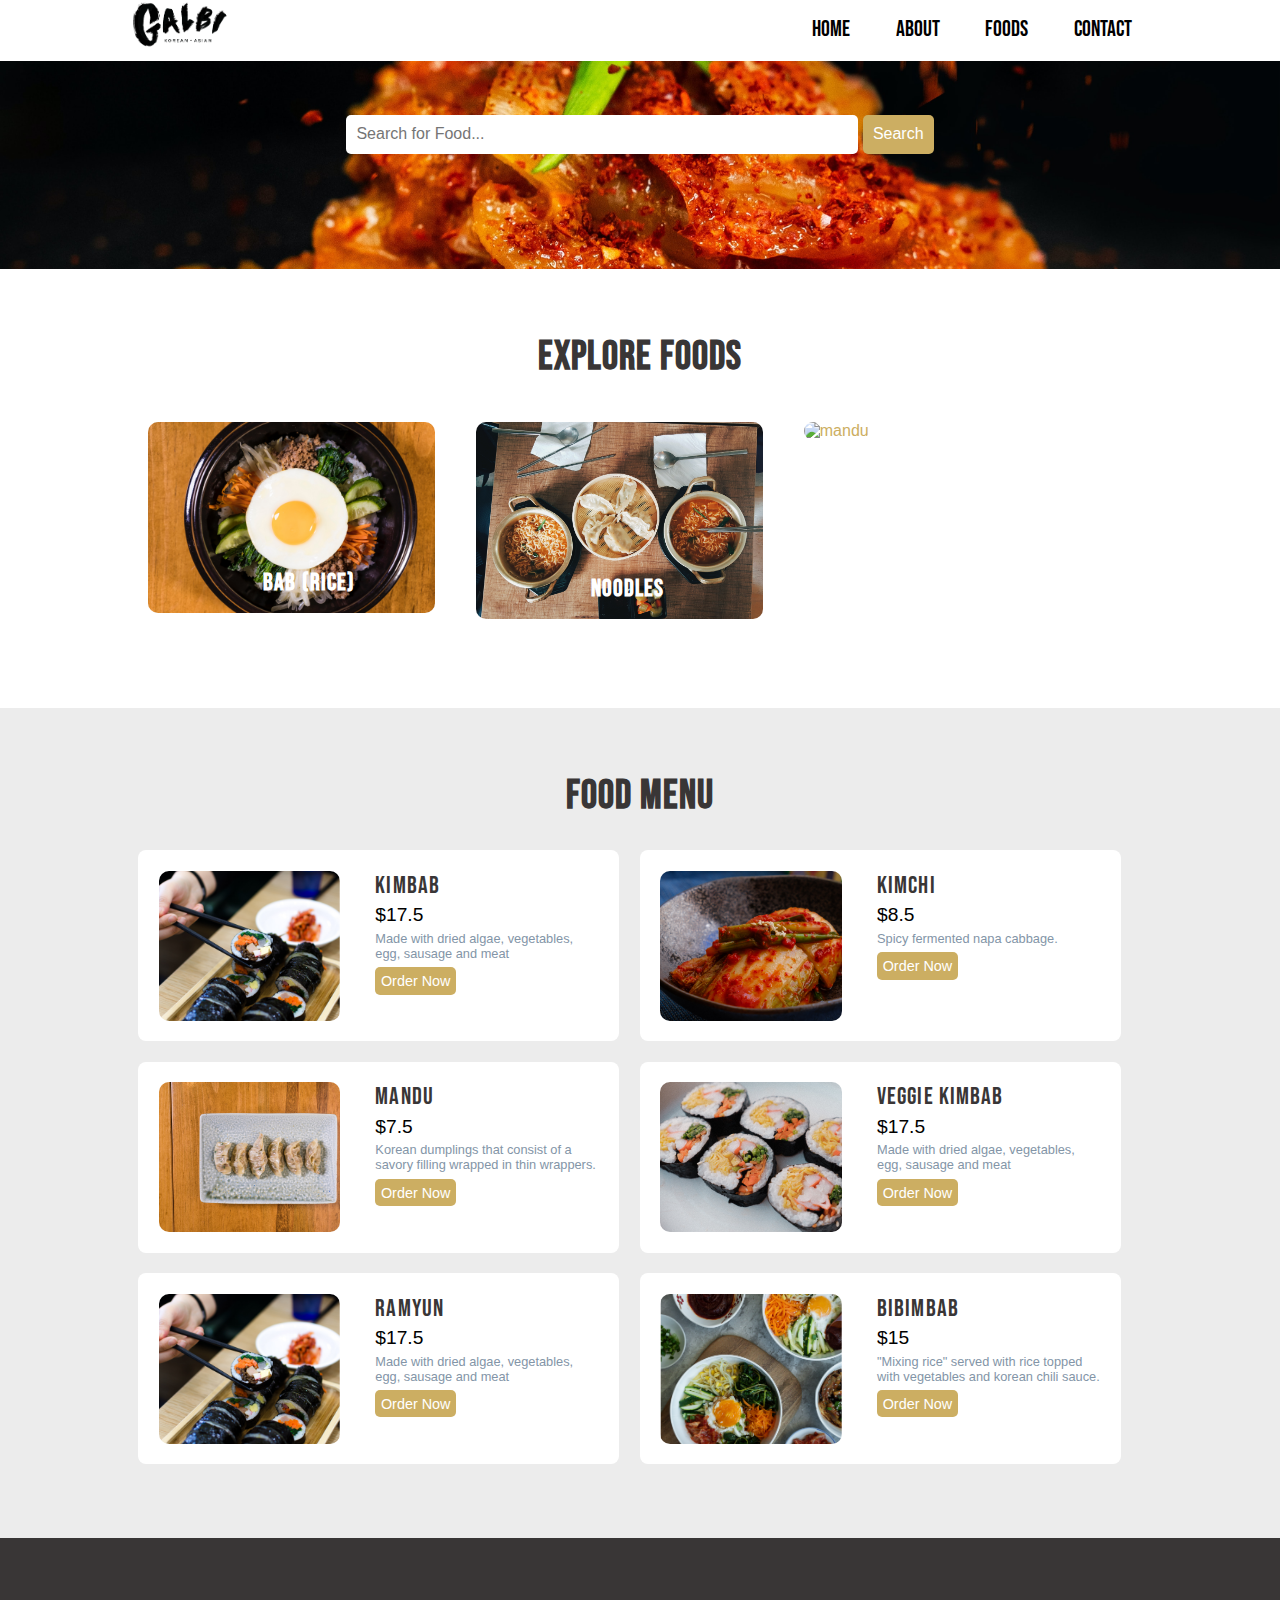
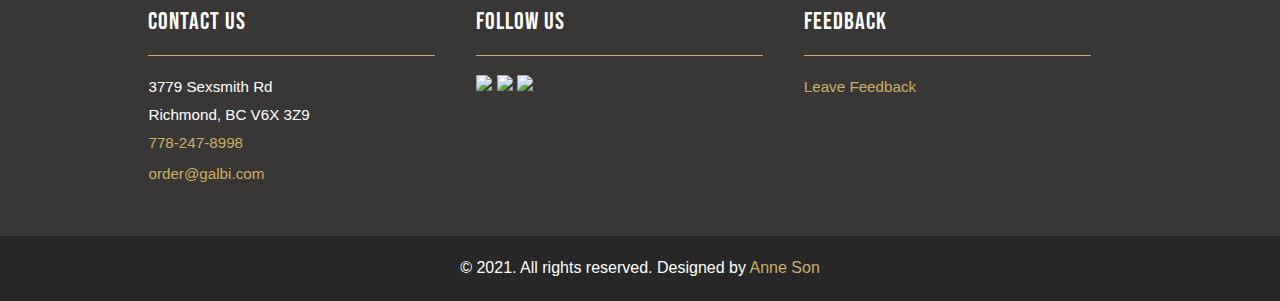
==== commit 05ecc7be: "admin php" ====
--- a/index.html
+++ b/index.html
@@ -23,7 +23,7 @@
       <div class="container navbar-container">
         <div class="logo">
           <img
-            src="images/galbiLogoBlack.png"
+            src="images/galbiBlack.png"
             alt="Galbi logo"
             class="img-responsive"
           />
@@ -66,22 +66,22 @@
         <a href="#">
           <div class="box-3 float-container">
             <img
-              src="images/kimbab.jpg"
+              src="images/bibimbab.jpg"
               alt="kimbab"
               class="img-responsive img-curve"
             />
-            <h3 class="float-text text-white">Kimbab</h3>
+            <h3 class="float-text text-white">Bab (Rice)</h3>
           </div>
         </a>
 
         <a href="#">
           <div class="box-3 float-container">
             <img
-              src="images/bibimbab.jpg"
-              alt="bibimbab"
+              src="images/ramyun.jpg"
+              alt="noodles"
               class="img-responsive img-curve"
             />
-            <h3 class="float-text text-white">Bibimbab</h3>
+            <h3 class="float-text text-white">Noodles</h3>
           </div>
         </a>
 
@@ -106,7 +106,7 @@
         <h2 class="text-center">Food Menu</h2>
 
         <div class="food-menu-box">
-          <div class="food-menu-img square img-curve">
+          <div class="square img-curve">
             <img
               src="images/kimbab2.jpg"
               alt="kimbab with sausage"
@@ -125,7 +125,7 @@
         </div>
 
         <div class="food-menu-box">
-          <div class="food-menu-img img-curve square">
+          <div class="img-curve square">
             <img
               src="images/kimchi.jpg"
               alt="kimbab with sausage"
@@ -144,7 +144,7 @@
         </div>
 
         <div class="food-menu-box">
-          <div class="food-menu-img square img-curve">
+          <div class="square img-curve">
             <img
               src="images/mandu-plate.jpg"
               alt="kimbab with sausage"
@@ -164,7 +164,7 @@
         </div>
 
         <div class="food-menu-box">
-          <div class="food-menu-img square img-curve">
+          <div class="square img-curve">
             <img
               src="images/kimbab.jpg"
               alt="kimbab with sausage"
@@ -183,7 +183,7 @@
         </div>
 
         <div class="food-menu-box">
-          <div class="food-menu-img square img-curve">
+          <div class="square img-curve">
             <img
               src="images/kimbab2.jpg"
               alt="kimbab with sausage"
@@ -202,7 +202,7 @@
         </div>
 
         <div class="food-menu-box">
-          <div class="food-menu-img square img-curve">
+          <div class="square img-curve">
             <img
               src="images/bibimbabmore.jpg"
               alt="bibimbab"
--- a/css/style.css
+++ b/css/style.css
@@ -64,6 +64,7 @@
 h4,
 h5 {
   font-family: 'Bebas Neue', cursive;
+  letter-spacing: 1.1px;
 }
 h2 {
   color: #393636;
@@ -86,26 +87,48 @@
   bottom: 20px;
   left: 40%;
 }
+fieldset {
+  border: 1px solid white;
+  margin: 5%;
+  padding: 3%;
+  border-radius: 5px;
+}
 
 /* CSS for navbar section */
+.navbar {
+  z-index: 6;
+  position: fixed;
+  background-color: white;
+  width: 100%;
+  overflow: hidden;
+}
 .navbar-container {
   padding: 0;
+  background-color: white;
+  top: 0;
 }
 .logo {
-  width: 15%;
+  width: 10%;
   float: left;
 }
 .menu {
-  line-height: 90px;
+  line-height: 60px;
 }
 .menu ul {
   list-style-type: none;
 }
 .menu ul li {
   display: inline;
-  padding: 2.5%;
+  padding: 2%;
   font-size: large;
+}
+.menu ul li a {
+  color: black;
   font-family: 'Bebas Neue', cursive;
+  font-size: larger;
+}
+.menu ul li a:hover {
+  color: #caa851;
 }
 
 /* Food Search Section */
@@ -172,6 +195,16 @@
   left: 10%;
   transform: translate(-10%, -20%);
 }
+.food-menu-img {
+  width: 20%;
+  float: left;
+}
+
+.food-menu-desc {
+  width: 70%;
+  float: left;
+  margin-left: 8%;
+}
 
 .food-menu-desc {
   width: 70%;
@@ -227,6 +260,23 @@
   padding: 1.45em 0;
   background-color: #272727;
   color: white;
+}
+/* for Order Section */
+.order {
+  width: 50%;
+  margin: 0 auto;
+}
+.input-responsive {
+  width: 96%;
+  padding: 1%;
+  margin-bottom: 3%;
+  border: none;
+  border-radius: 5px;
+  font-size: 1rem;
+}
+.order-label {
+  margin-bottom: 1%;
+  font-weight: bold;
 }
 
 /* For Mobile Size or Smaller Screen */
@@ -274,4 +324,7 @@
   .social {
     padding: 15% 0;
   }
-}
+  .order {
+    width: 100%;
+  }
+}
